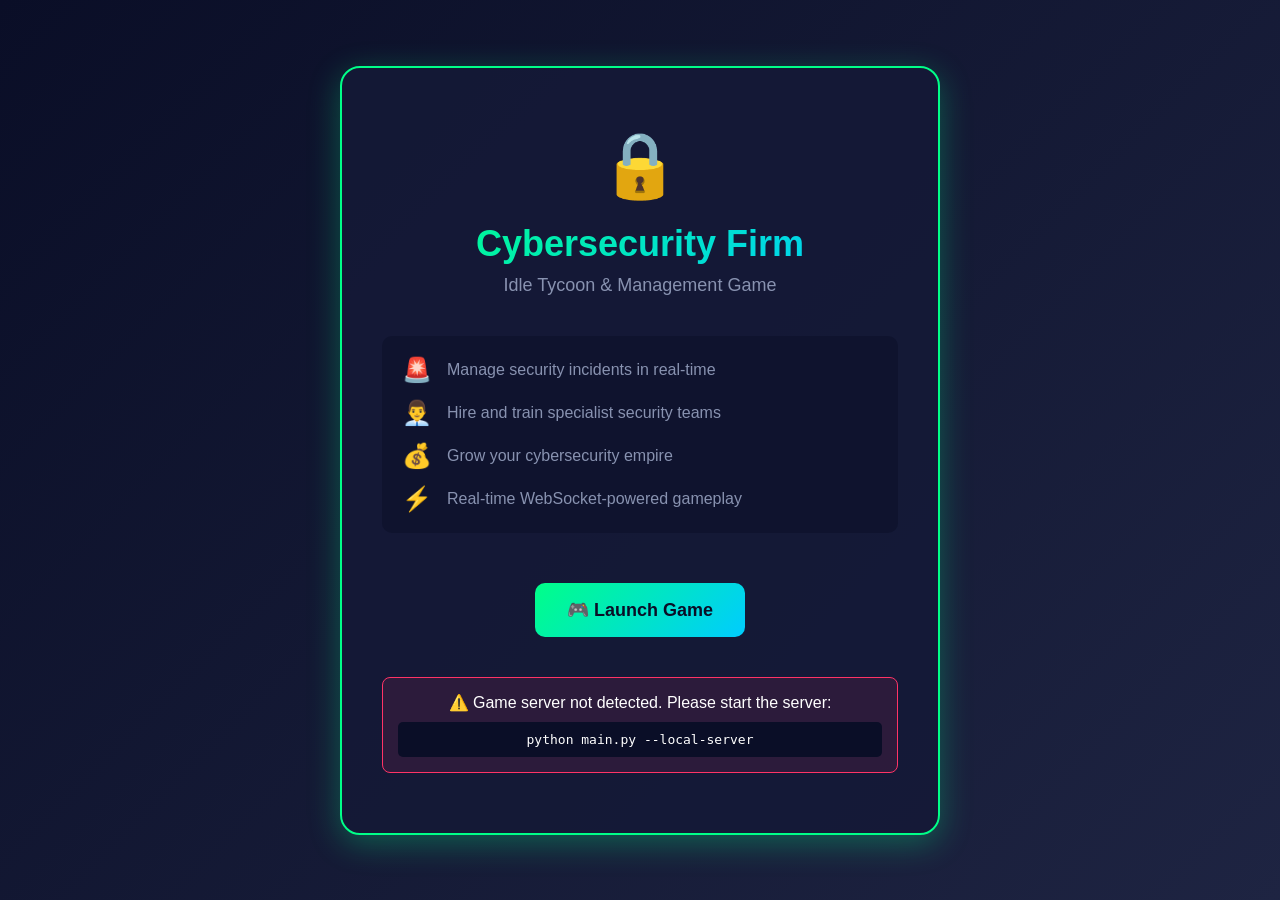
==== ui/game/index.html @ 39c51231 "Reorganize UI structure: consolidate web UI into ui/ directory - Moved web_ui/ → ui/game/ (player-fa" ====
<!DOCTYPE html>
<html lang="en">
<head>
    <meta charset="UTF-8">
    <meta name="viewport" content="width=device-width, initial-scale=1.0">
    <title>Cybersecurity Firm - Game Launcher</title>
    <style>
        * {
            margin: 0;
            padding: 0;
            box-sizing: border-box;
        }

        body {
            font-family: 'Segoe UI', Tahoma, Geneva, Verdana, sans-serif;
            background: linear-gradient(135deg, #0a0e27 0%, #1e2442 100%);
            color: #ffffff;
            display: flex;
            align-items: center;
            justify-content: center;
            min-height: 100vh;
            padding: 20px;
        }

        .launcher {
            background: rgba(21, 25, 55, 0.9);
            border: 2px solid #00ff88;
            border-radius: 20px;
            padding: 60px 40px;
            max-width: 600px;
            width: 100%;
            box-shadow: 0 8px 32px rgba(0, 255, 136, 0.3);
            text-align: center;
        }

        .logo {
            font-size: 64px;
            margin-bottom: 20px;
        }

        h1 {
            font-size: 36px;
            margin-bottom: 10px;
            background: linear-gradient(135deg, #00ff88, #00ccff);
            -webkit-background-clip: text;
            -webkit-text-fill-color: transparent;
        }

        .subtitle {
            color: #8892b0;
            font-size: 18px;
            margin-bottom: 40px;
        }

        .features {
            text-align: left;
            margin-bottom: 40px;
            padding: 20px;
            background: rgba(10, 14, 39, 0.5);
            border-radius: 10px;
        }

        .feature {
            display: flex;
            align-items: center;
            gap: 15px;
            margin-bottom: 15px;
            color: #8892b0;
        }

        .feature-icon {
            font-size: 24px;
        }

        .feature:last-child {
            margin-bottom: 0;
        }

        .btn {
            display: inline-block;
            padding: 16px 32px;
            background: linear-gradient(135deg, #00ff88, #00ccff);
            color: #0a0e27;
            border: none;
            border-radius: 10px;
            font-size: 18px;
            font-weight: bold;
            cursor: pointer;
            text-decoration: none;
            transition: all 0.3s ease;
            margin: 10px;
        }

        .btn:hover {
            transform: translateY(-3px);
            box-shadow: 0 8px 20px rgba(0, 255, 136, 0.5);
        }

        .status {
            margin-top: 30px;
            padding: 15px;
            background: rgba(255, 51, 102, 0.1);
            border: 1px solid #ff3366;
            border-radius: 8px;
            display: none;
        }

        .status.checking {
            display: block;
            background: rgba(255, 204, 0, 0.1);
            border-color: #ffcc00;
        }

        .status.connected {
            display: block;
            background: rgba(0, 255, 136, 0.1);
            border-color: #00ff88;
        }

        .status.error {
            display: block;
        }

        .spinner {
            display: inline-block;
            width: 16px;
            height: 16px;
            border: 2px solid rgba(255, 255, 255, 0.3);
            border-top-color: #00ff88;
            border-radius: 50%;
            animation: spin 1s linear infinite;
            margin-right: 10px;
        }

        @keyframes spin {
            to { transform: rotate(360deg); }
        }
    </style>
</head>
<body>
    <div class="launcher">
        <div class="logo">🔒</div>
        <h1>Cybersecurity Firm</h1>
        <p class="subtitle">Idle Tycoon & Management Game</p>

        <div class="features">
            <div class="feature">
                <span class="feature-icon">🚨</span>
                <span>Manage security incidents in real-time</span>
            </div>
            <div class="feature">
                <span class="feature-icon">👨‍💼</span>
                <span>Hire and train specialist security teams</span>
            </div>
            <div class="feature">
                <span class="feature-icon">💰</span>
                <span>Grow your cybersecurity empire</span>
            </div>
            <div class="feature">
                <span class="feature-icon">⚡</span>
                <span>Real-time WebSocket-powered gameplay</span>
            </div>
        </div>

        <a href="game.html" class="btn">🎮 Launch Game</a>

        <div id="status" class="status">
            <span id="status-text"></span>
        </div>
    </div>

    <script>
        // Check if game server is running
        const statusEl = document.getElementById('status');
        const statusText = document.getElementById('status-text');

        function checkServer() {
            statusEl.className = 'status checking';
            statusText.innerHTML = '<span class="spinner"></span>Checking game server...';

            const ws = new WebSocket(`ws://${window.location.hostname}:8765`);
            
            ws.onopen = () => {
                statusEl.className = 'status connected';
                statusText.textContent = '✅ Game server is running! Click above to play.';
                ws.close();
            };

            ws.onerror = () => {
                statusEl.className = 'status error';
                statusText.innerHTML = '⚠️ Game server not detected. Please start the server:<br><code style="display:block;margin-top:10px;padding:10px;background:#0a0e27;border-radius:5px;">python main.py --local-server</code>';
            };
        }

        // Check on page load
        checkServer();
    </script>
</body>
</html>
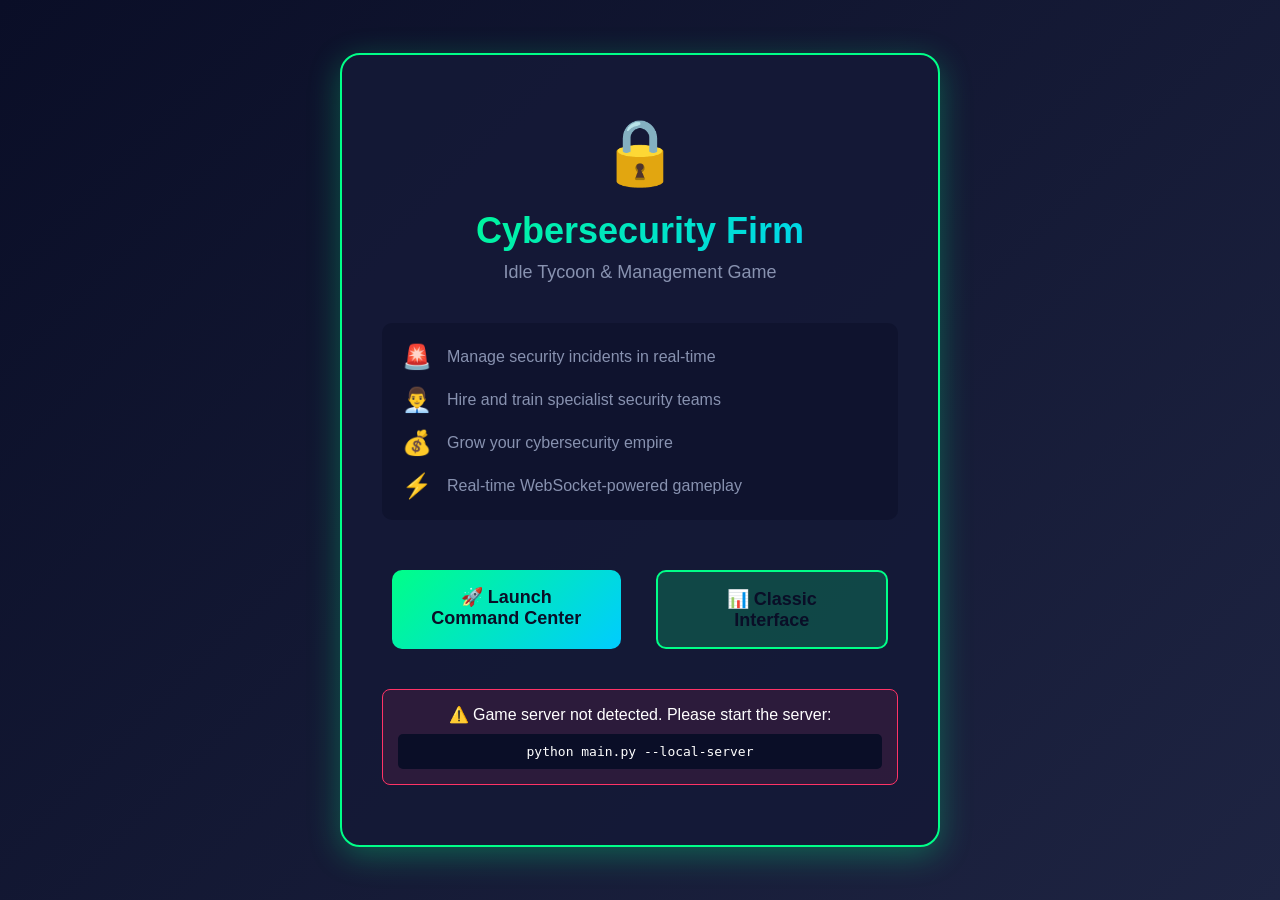
==== commit 266e104d: "Create revolutionary Command Center UI with desktop-style interface - Built comprehensive OS-style d" ====
--- a/ui/game/index.html
+++ b/ui/game/index.html
@@ -162,7 +162,14 @@
             </div>
         </div>
 
-        <a href="game.html" class="btn">🎮 Launch Game</a>
+        <div style="display: flex; gap: 15px; margin: 30px 0;">
+            <a href="command-center.html" class="btn" style="flex: 1; background: linear-gradient(135deg, #00ff88, #00ccff); font-size: 18px;">
+                🚀 Launch Command Center
+            </a>
+            <a href="game.html" class="btn" style="flex: 1; background: rgba(0, 255, 136, 0.2); border: 2px solid #00ff88;">
+                📊 Classic Interface
+            </a>
+        </div>
 
         <div id="status" class="status">
             <span id="status-text"></span>
